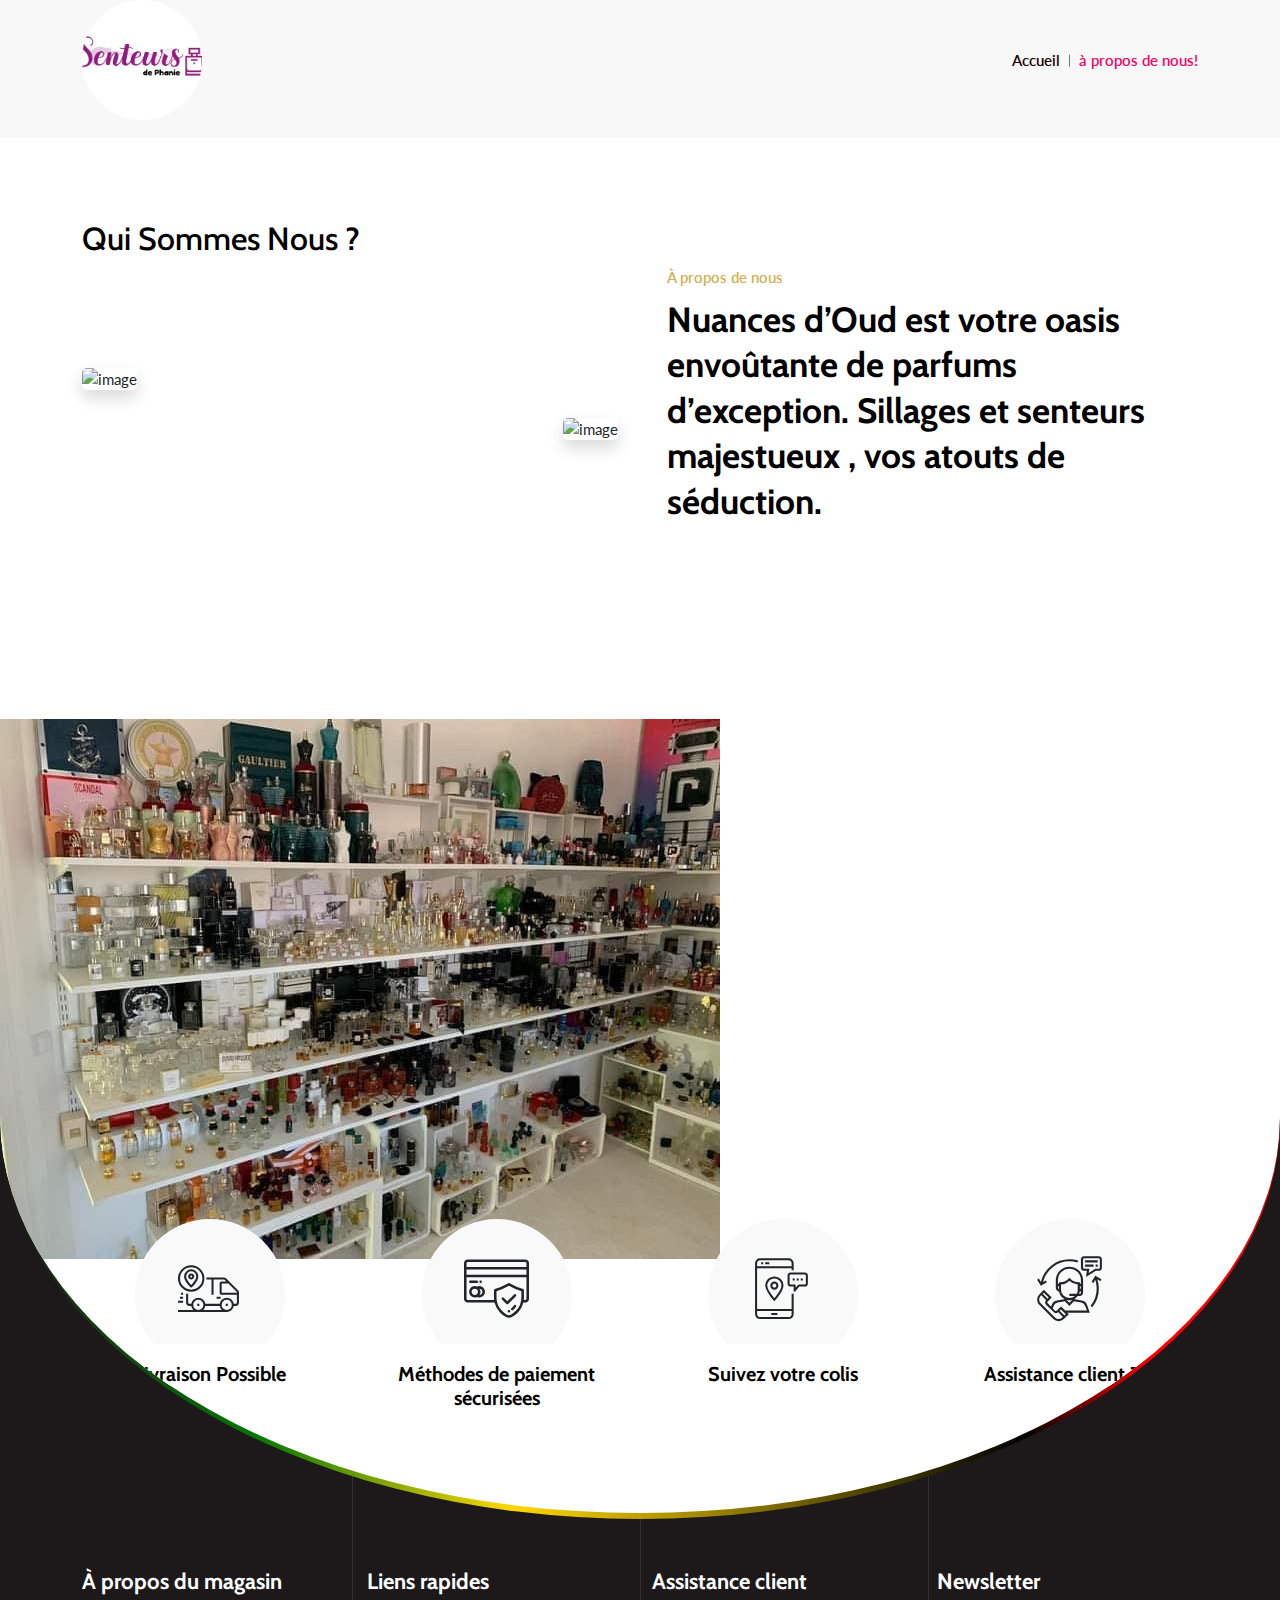
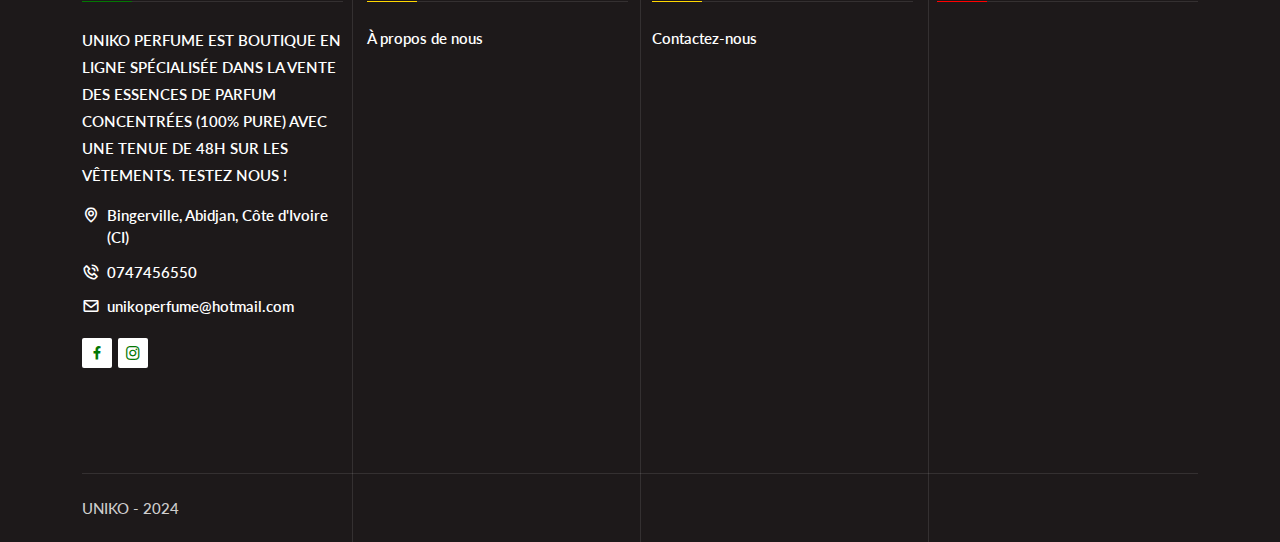
==== about.html @ a68ce267 "deaa" ====
<!doctype html>
<html lang="fr-FR">

<head>

    <meta charset="utf-8">
    <meta name="viewport" content="width=device-width, initial-scale=1, shrink-to-fit=no">
    <meta name="theme-color" content="#d2b154" />


    <meta name="theme-color" content="#d2b154" />
    <meta name="description"
        content="UNIKO PERFUME EST BOUTIQUE EN LIGNE SPÉCIALISÉE DANS LA VENTE DES ESSENCES DE PARFUM CONCENTRÉES (100% PURE) AVEC UNE TENUE DE 48H SUR LES VÊTEMENTS. TESTEZ NOUS !" />
    <meta name="keywords" content="UNIKO, Parfume, unikoS-Shop, UNIKO, Siblo, Silence-AI, John, Kokar, Dibloni" />
    <meta name="author" content="John Kokar" />
    <meta property="og:title" content="UNIKO Boutique de parfum" />
    <meta property="og:type" content="website" />
    <meta property="image" content="./assets/logo.jpg" />
    <meta property="og:image" content="./assets/logo.jpg" />
    <meta property="og:description"
        content="UNIKO PERFUME EST BOUTIQUE EN LIGNE SPÉCIALISÉE DANS LA VENTE DES ESSENCES DE PARFUM CONCENTRÉES (100% PURE) AVEC UNE TENUE DE 48H SUR LES VÊTEMENTS. TESTEZ NOUS !" />
    <meta property="og:site_name" content="UNIKO" />
    <meta property="og:locale" content="fr-FR" />
    <meta property="article:author" content="John Kokar" />
    <meta property="article:published_time" content="2024-04-27T12:00:00Z" />
    <meta property="article:modified_time" content="2024-04-27T12:00:00Z" />


    <link rel="stylesheet" href="assets/css/bootstrap.min.css">
    <link rel="stylesheet" href="assets/css/animate.min.css">
    <link rel="stylesheet" href="assets/css/boxicons.min.css">
    <link rel="stylesheet" href="assets/css/flaticon.css">
    <link rel="stylesheet" href="assets/css/magnific-popup.min.css">
    <link rel="stylesheet" href="assets/css/nice-select.min.css">
    <link rel="stylesheet" href="assets/css/slick.min.css">
    <link rel="stylesheet" href="assets/css/owl.carousel.min.css">
    <link rel="stylesheet" href="assets/css/meanmenu.min.css">
    <link rel="stylesheet" href="assets/css/rangeSlider.min.css">
    <link rel="stylesheet" href="assets/css/style.css">
    <link rel="stylesheet" href="assets/css/dark.css">
    <link rel="stylesheet" href="assets/css/responsive.css">
    <title>a propos</title>
    <link rel="icon" type="image/png" href="assets/img/logo.png">
</head>

<body>
    <div class="page-title-area">

        <div class="page-linear">
        </div>

        <div class="container">
            <div class="boba">
            </div>
            <div class="bob">
            </div>
            <div class="page-title-content">
                <a class="navbar-brand" href="index.html">
                    <img src="assets/img/logo.png" alt="logo" width="120" , height="120">
                </a>
                <ul>
                    <li><a href="index.html">Accueil</a></li>
                    <li style="color: #f80265 !important;">à propos de nous!</li>
                </ul>
            </div>
        </div>
    </div>
    <div class="boderit">
    </div>


    <section class="about-area ptb-100">
        <div class="container">
            <div class="row align-items-center">
                <h2>Qui Sommes Nous ?</h2>

                <div class="col-lg-6 col-md-12">
                    <div class="about-image">
                        <img src="assets/img/about/img1.jpg" class="shadow" alt="image">
                        <img src="assets/img/about/img2.jpg" class="shadow" alt="image">
                    </div>
                </div>
                <div class="col-lg-6 col-md-12">
                    <div class="about-content">
                        <span class="sub-title">À propos de nous</span>
                        <h2>Nuances d’Oud est votre oasis envoûtante de parfums d’exception. Sillages et senteurs
                            majestueux , vos atouts de séduction.</h2>

                    </div>
                </div>
            </div>
            <div class="about-inner-area">
                <div class="row">
                    <div class="col-lg-4 col-md-6 col-sm-6">
                        <div class="about-text">

                        </div>
                    </div>
                    <div class="col-lg-4 col-md-6 col-sm-6">
                        <div class="about-text">

                        </div>
                    </div>
                    <div class="col-lg-4 col-md-6 col-sm-6 offset-lg-0 offset-md-3 offset-sm-3">
                        <div class="about-text">

                        </div>
                    </div>
                </div>
            </div>
        </div>
    </section>


    <div class="modal fade productsShippingModal" id="productsShippingModal" tabindex="-1" role="dialog"
        aria-hidden="true">
        <div class="modal-dialog modal-dialog-centered" role="document">
            <div class="modal-content">
                <button type="button" class="close" data-bs-dismiss="modal" aria-label="Close">
                    <span aria-hidden="true"><i class="bx bx-x"></i></span>
                </button>
                <div class="shipping-content">
                    <h3>Shipping</h3>

                </div>
            </div>
        </div>
    </div>



    <footer class="footer-area">
        <div class="lines">
            <div class="line"></div>
            <div class="lineb"></div>
            <div class="linec"></div>
        </div>

        <div class="foot-linear-set">
            <section class="facility-area pb-70 foot-circle">
                <div class="clonsamobil" style="height: 500px; width: 100%;">

                    <img class="ads-image" src="./assets/img/cover.jpg" alt="image d'evenement">

                </div>



                <div class="container">
                    <div class="facility-slides owl-carousel owl-theme">
                        <div class="single-facility-box">
                            <div class="icon">
                                <i class="flaticon-tracking"></i>
                            </div>
                            <h3>Livraison Possible</h3>
                        </div>


                        <div class="single-facility-box">
                            <div class="icon">
                                <i class="flaticon-credit-card"></i>
                            </div>
                            <h3>Méthodes de paiement sécurisées</h3>
                        </div>
                        <div class="single-facility-box">
                            <div class="icon">
                                <i class="flaticon-location"></i>
                            </div>
                            <h3>Suivez votre colis</h3>
                        </div>
                        <div class="single-facility-box">
                            <div class="icon">
                                <i class="flaticon-customer-service"></i>
                            </div>
                            <h3>Assistance client 7/7</h3>
                        </div>
                    </div>
                </div>
            </section>
        </div>

        <div class="container">
            <div style="height: 50px; width: 100%;"></div>

            <div class="row pcfooter">
                <div class="col-lg-3 col-md-6 col-sm-6">
                    <div class="single-footer-widget">
                        <h3 class="foota">À propos du magasin</h3>
                        <div class="about-the-store">
                            <p>UNIKO PERFUME EST BOUTIQUE EN LIGNE SPÉCIALISÉE DANS LA VENTE DES ESSENCES DE PARFUM
                                CONCENTRÉES (100% PURE) AVEC UNE TENUE DE 48H SUR LES VÊTEMENTS. TESTEZ NOUS !</p>
                            <ul class="footer-contact-info">
                                <li>
                                    <i class="bx bx-map"></i>
                                    <a class="awe">Bingerville, Abidjan, Côte d'Ivoire (CI)
                                    </a>
                                </li>
                                <li>
                                    <i class="bx bx-phone-call"></i>
                                    <a class="awe" href="tel:0747456550">0747456550
                                    </a>
                                </li>
                                <li>
                                    <i class="bx bx-envelope"></i>
                                    <a class="awe" href="mail:unikoperfume@hotmail.com">
                                        <span>unikoperfume@hotmail.com</span>
                                    </a>
                                </li>
                            </ul>
                        </div>
                        <ul class="social-link">
                            <li>
                                <a href="https://www.facebook.com/Eunicekouai?mibextid=rS40aB7S9Ucbxw6v"
                                    class="d-block" target="_blank">
                                    <i class="bx bxl-facebook" style="color: #037703 !important;"></i>
                                </a>
                            </li>
                            <li>
                                <a href="https://www.instagram.com/uniko?igsh=MTF2NjN5YzZxbXJqZg%3D%3D&utm_source=qr"
                                    class="d-block" target="_blank">
                                    <i class="bx bxl-instagram" style="color: #037703 !important;"></i>
                                </a>
                            </li>
                        </ul>
                    </div>
                </div>
                <div class="col-lg-3 col-md-6 col-sm-6">
                    <div class="single-footer-widget pl-4">
                        <h3 class="footb">Liens rapides</h3>
                        <ul class="quick-links">
                            <li><a href="propos">À propos de nous</a></li>

                        </ul>
                    </div>
                </div>
                <div class="col-lg-3 col-md-6 col-sm-6">
                    <div class="single-footer-widget">
                        <h3 class="footc">Assistance client</h3>
                        <ul class="customer-support">
                            <li><a href="tel:0747456550">Contactez-nous</a></li>

                        </ul>
                    </div>
                </div>
                <div class="col-lg-3 col-md-6 col-sm-6">
                    <div class="single-footer-widget">
                        <h3 class="footd">Newsletter</h3>
                        <div class="footer-newsletter-box">

                        </div>
                    </div>
                </div>
            </div>

            <div class="row mobilefooter">
                <div class="col-lg-3 col-md-6 col-sm-6">
                    <div class="single-footer-widget">
                        <h3 class="foota">À propos</h3>
                        <div class="about-the-store">
                            <p>UNIKO PERFUME EST BOUTIQUE EN LIGNE SPÉCIALISÉE DANS LA VENTE DES ESSENCES DE PARFUM
                                CONCENTRÉES (100% PURE) AVEC UNE TENUE DE 48H SUR LES VÊTEMENTS. TESTEZ NOUS !</p>
                            <ul class="footer-contact-info">
                                <li>
                                    <i class="bx bx-map"></i>
                                    <a class="awe">Bingerville , Abidjan, Côte d'Ivoire
                                    </a>
                                </li>
                                <li>
                                    <i class="bx bx-phone-call"></i>
                                    <a class="awe" href="tel:0747456550">0747456550
                                    </a>
                                </li>
                                <li>
                                    <i class="bx bx-envelope"></i>
                                    <a class="awe" href="mail:unikoperfume@hotmail.com">
                                        <span>unikoperfume@hotmail.com</span>
                                    </a>
                                </li>


                            </ul>
                        </div>
                        <div class="single-footer-widget pl-4">
                            <br>
                            <ul class="quick-links">
                                <li><a style="color: #ffffff;" href="tel:0747456550">Contactez-nous</a></li>
                            </ul>
                        </div>
                        <ul class="social-link">
                            <li>
                                <a href="https://www.facebook.com/Eunicekouai?mibextid=rS40aB7S9Ucbxw6v"
                                    class="d-block" target="_blank">
                                    <i class="bx bxl-facebook" style="color: #037703 !important;"></i>
                                </a>
                            </li>
                            <li>
                                <a href="https://www.instagram.com/uniko?igsh=MTF2NjN5YzZxbXJqZg%3D%3D&utm_source=qr"
                                    class="d-block" target="_blank">
                                    <i class="bx bxl-instagram" style="color: #037703 !important;"></i>
                                </a>
                            </li>
                        </ul>
                    </div>
                </div>
            </div>
            <div class="footer-bottom-area">
                <div class="row align-items-center">
                    <div class="col-lg-6 col-md-6">
                        <p>UNIKO - 2024</p>
                    </div>

                </div>
            </div>
        </div>
    </footer>

    <script src="assets/js/jquery.min.js"></script>
    <script src="assets/js/bootstrap.bundle.min.js"></script>
    <script src="assets/js/owl.carousel.min.js"></script>
    <script src="assets/js/magnific-popup.min.js"></script>
    <script src="assets/js/parallax.min.js"></script>
    <script src="assets/js/rangeSlider.min.js"></script>
    <script src="assets/js/nice-select.min.js"></script>
    <script src="assets/js/meanmenu.minoff.js"></script>
    <script src="assets/js/isotope.pkgd.min.js"></script>
    <script src="assets/js/slick.min.js"></script>
    <script src="assets/js/sticky-sidebar.min.js"></script>
    <script src="assets/js/wow.min.js"></script>
    <script src="assets/js/form-validator.min.js"></script>
    <script src="assets/js/contact-form-script.js"></script>
    <script src="assets/js/ajaxchimp.min.js"></script>
    <script src="assets/js/main.js"></script>
</body>

</html>
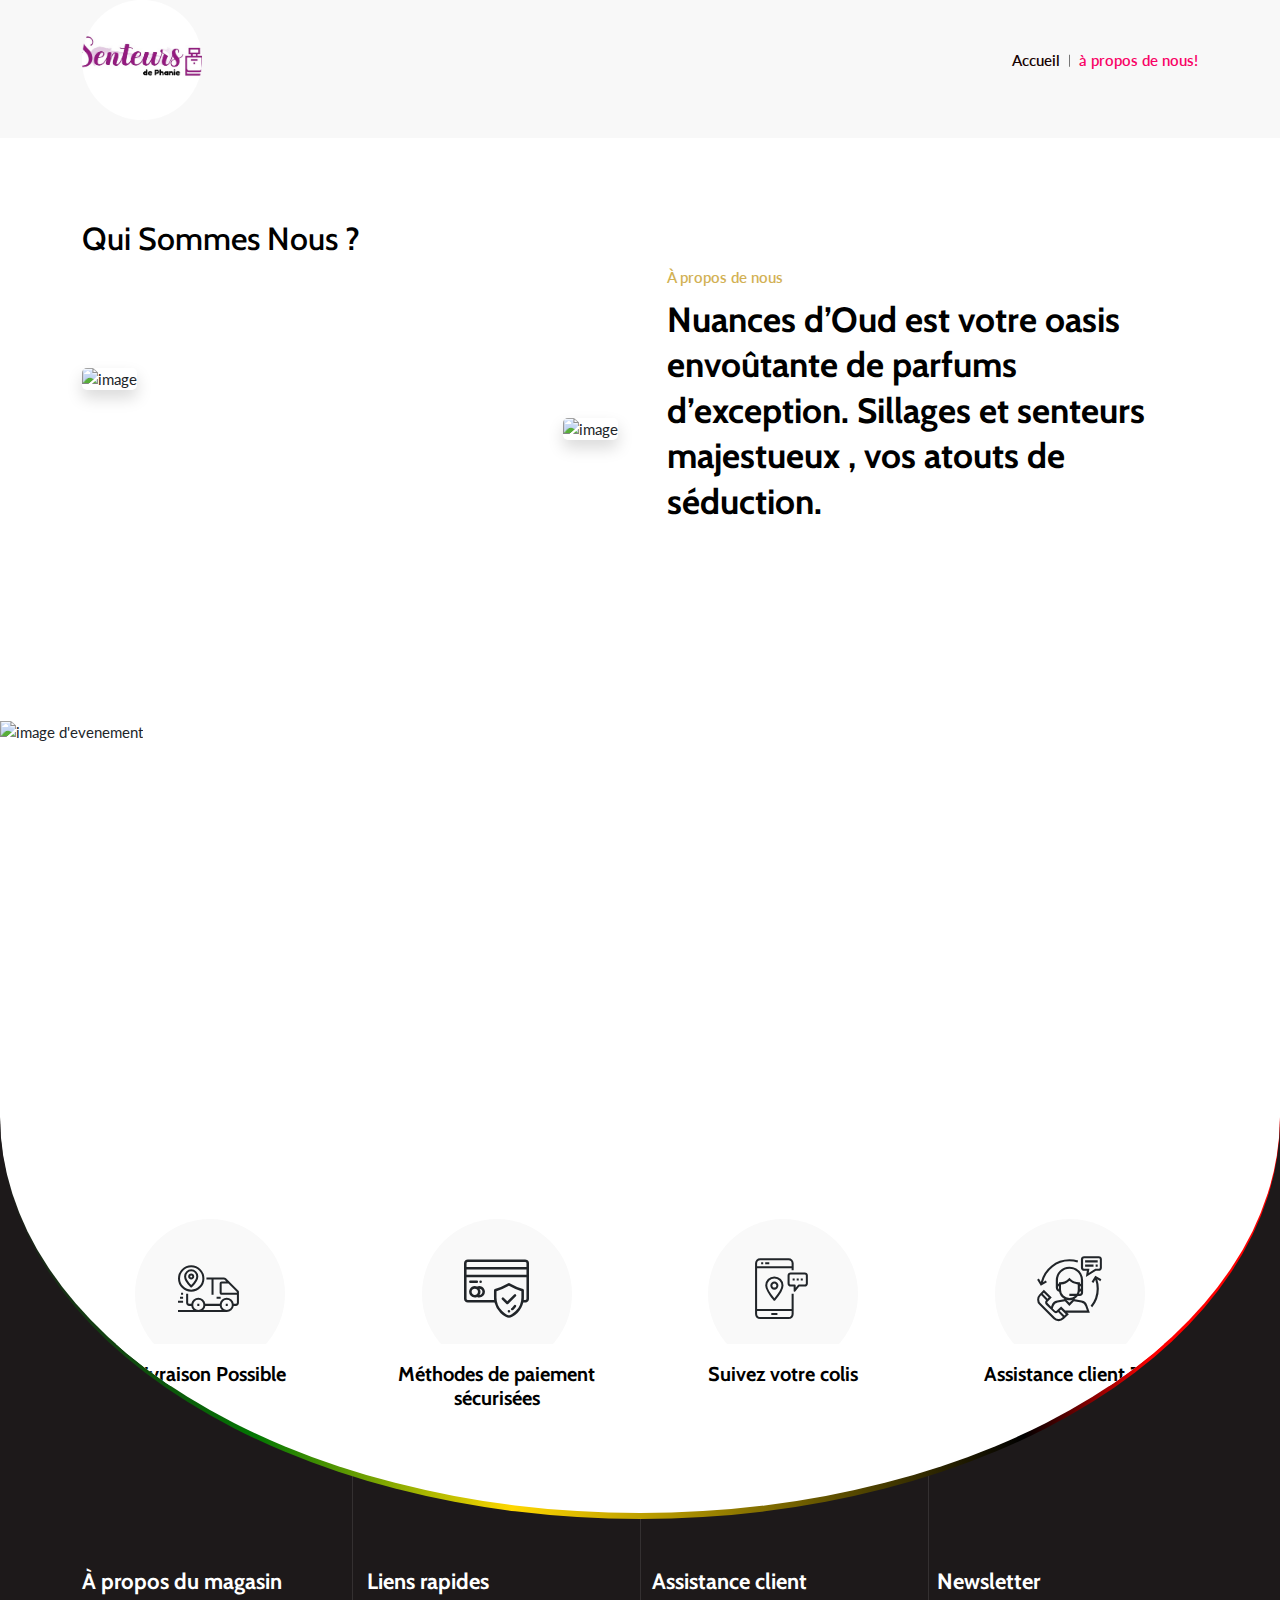
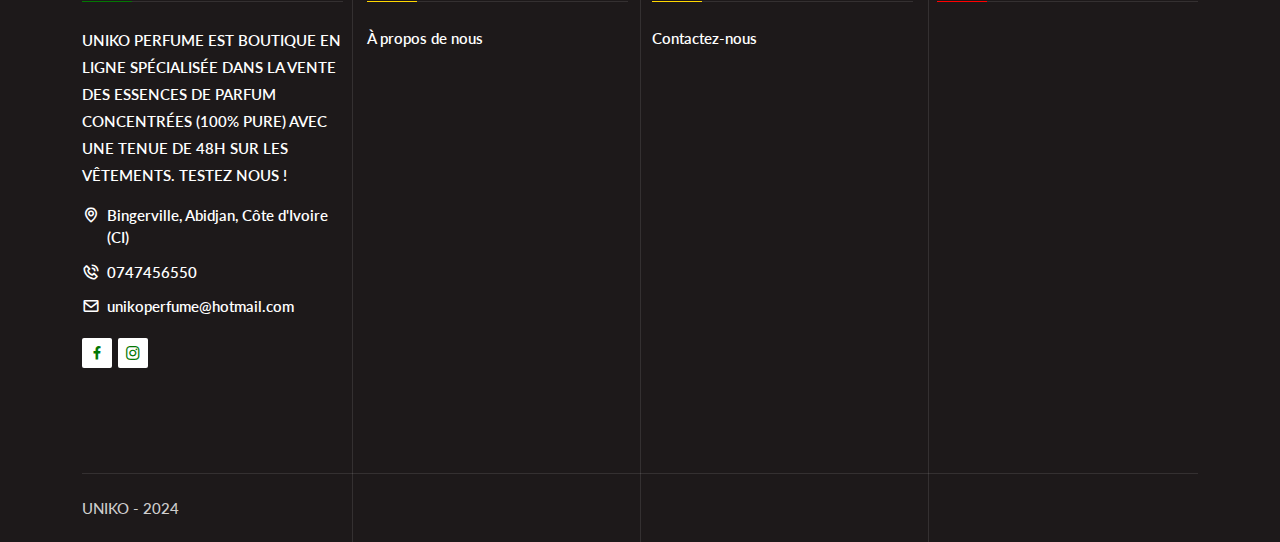
==== commit 3620ffea: "dreaa" ====
--- a/about.html
+++ b/about.html
@@ -7,19 +7,17 @@
     <meta name="viewport" content="width=device-width, initial-scale=1, shrink-to-fit=no">
     <meta name="theme-color" content="#d2b154" />
 
-
-    <meta name="theme-color" content="#d2b154" />
     <meta name="description"
-        content="UNIKO PERFUME EST BOUTIQUE EN LIGNE SPÉCIALISÉE DANS LA VENTE DES ESSENCES DE PARFUM CONCENTRÉES (100% PURE) AVEC UNE TENUE DE 48H SUR LES VÊTEMENTS. TESTEZ NOUS !" />
-    <meta name="keywords" content="UNIKO, Parfume, unikoS-Shop, UNIKO, Siblo, Silence-AI, John, Kokar, Dibloni" />
+        content="Les senteurs de Phanie, votre boutique en ligne, vous propose un large choix de produits en ligne : parfums, soins et maquillage de grandes marques de parfumerie, lingeries, etc..." />
+    <meta name="keywords" content="Phanie, Parfume, PhanieS-Shop, Phanie, Siblo, Silence-AI, John, Kokar, Dibloni" />
     <meta name="author" content="John Kokar" />
-    <meta property="og:title" content="UNIKO Boutique de parfum" />
+    <meta property="og:title" content="Phanie Boutique de parfum" />
     <meta property="og:type" content="website" />
     <meta property="image" content="./assets/logo.jpg" />
     <meta property="og:image" content="./assets/logo.jpg" />
     <meta property="og:description"
-        content="UNIKO PERFUME EST BOUTIQUE EN LIGNE SPÉCIALISÉE DANS LA VENTE DES ESSENCES DE PARFUM CONCENTRÉES (100% PURE) AVEC UNE TENUE DE 48H SUR LES VÊTEMENTS. TESTEZ NOUS !" />
-    <meta property="og:site_name" content="UNIKO" />
+        content="Les senteurs de Phanie, votre boutique en ligne, vous propose un large choix de produits en ligne : parfums, soins et maquillage de grandes marques de parfumerie, lingeries, etc..." />
+    <meta property="og:site_name" content="Phanie" />
     <meta property="og:locale" content="fr-FR" />
     <meta property="article:author" content="John Kokar" />
     <meta property="article:published_time" content="2024-04-27T12:00:00Z" />
@@ -210,13 +208,13 @@
                         </div>
                         <ul class="social-link">
                             <li>
-                                <a href="https://www.facebook.com/Eunicekouai?mibextid=rS40aB7S9Ucbxw6v"
+                                <a href="https://www.facebook.com/lessenteursdephanie?mibextid=rS40aB7S9Ucbxw6v"
                                     class="d-block" target="_blank">
                                     <i class="bx bxl-facebook" style="color: #037703 !important;"></i>
                                 </a>
                             </li>
                             <li>
-                                <a href="https://www.instagram.com/uniko?igsh=MTF2NjN5YzZxbXJqZg%3D%3D&utm_source=qr"
+                                <a href=""
                                     class="d-block" target="_blank">
                                     <i class="bx bxl-instagram" style="color: #037703 !important;"></i>
                                 </a>
@@ -288,13 +286,13 @@
                         </div>
                         <ul class="social-link">
                             <li>
-                                <a href="https://www.facebook.com/Eunicekouai?mibextid=rS40aB7S9Ucbxw6v"
+                                <a href="https://www.facebook.com/lessenteursdephanie?mibextid=rS40aB7S9Ucbxw6v"
                                     class="d-block" target="_blank">
                                     <i class="bx bxl-facebook" style="color: #037703 !important;"></i>
                                 </a>
                             </li>
                             <li>
-                                <a href="https://www.instagram.com/uniko?igsh=MTF2NjN5YzZxbXJqZg%3D%3D&utm_source=qr"
+                                <a href=""
                                     class="d-block" target="_blank">
                                     <i class="bx bxl-instagram" style="color: #037703 !important;"></i>
                                 </a>
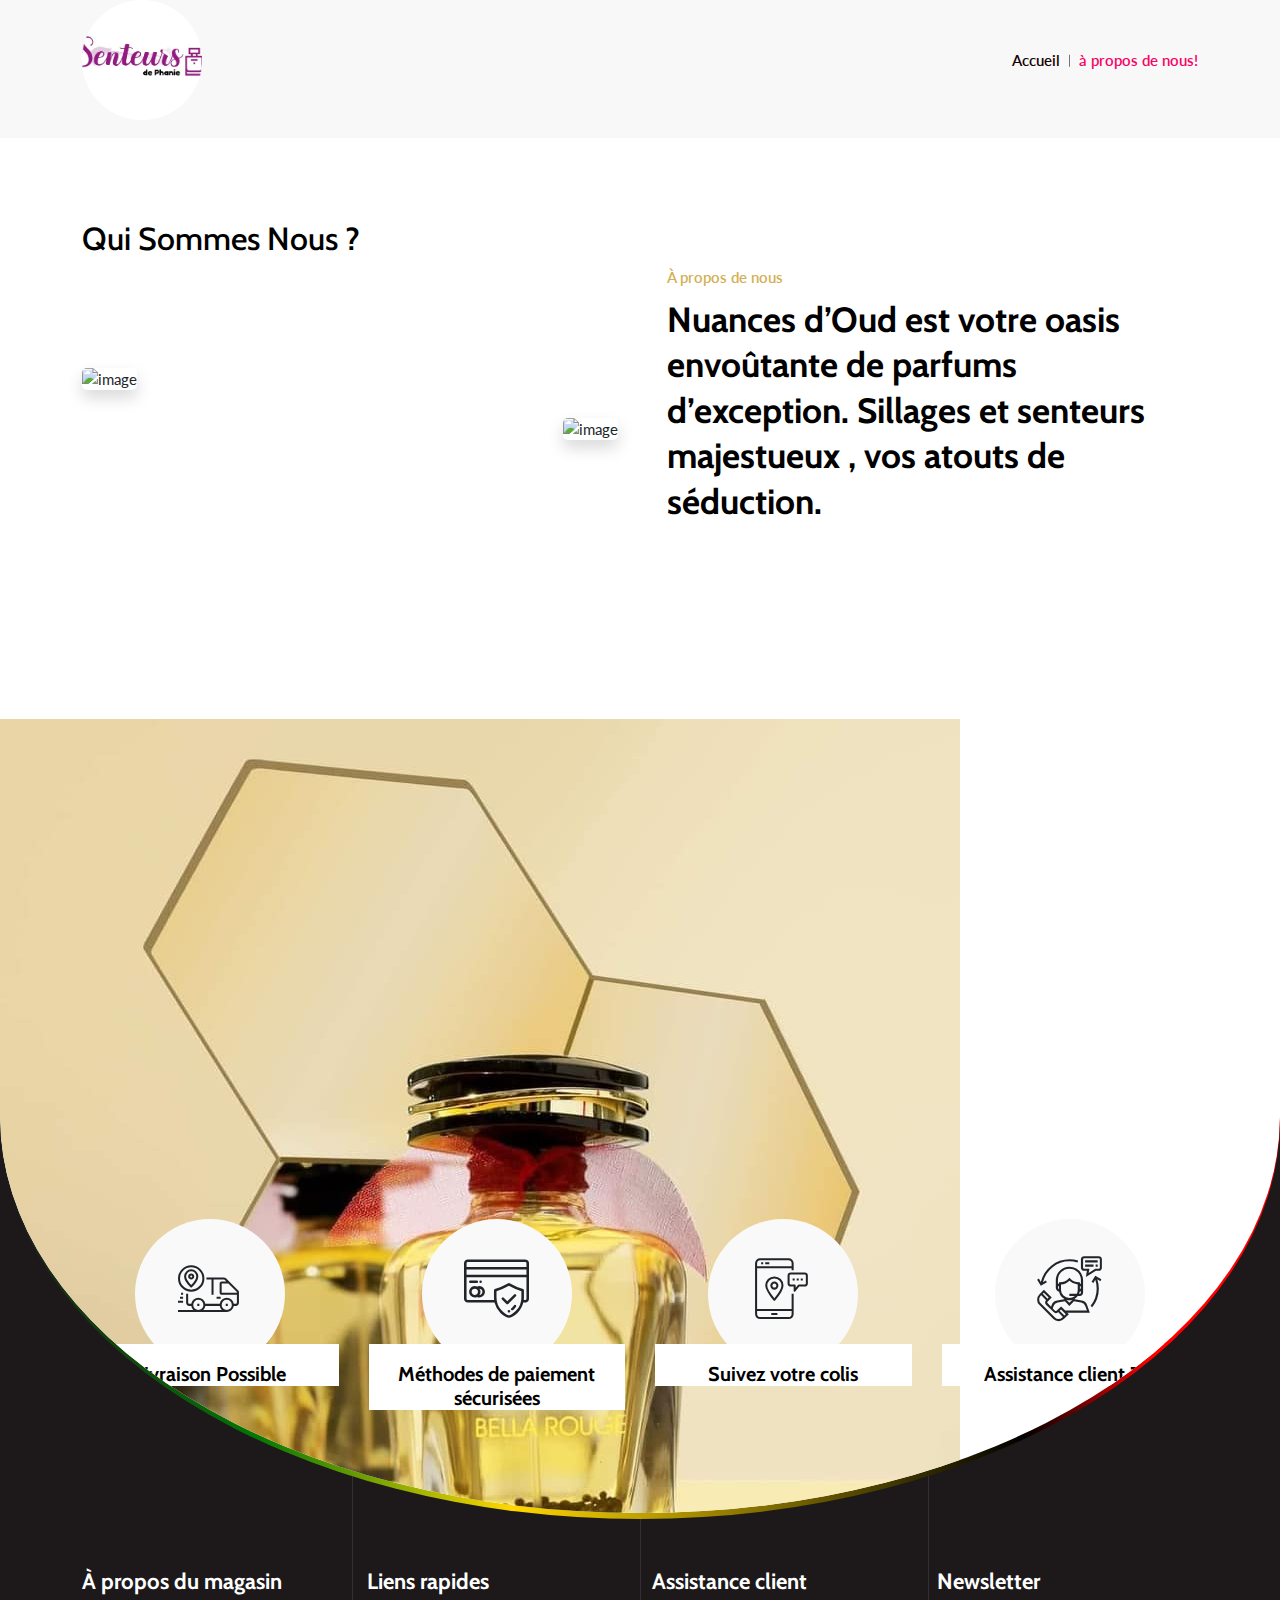
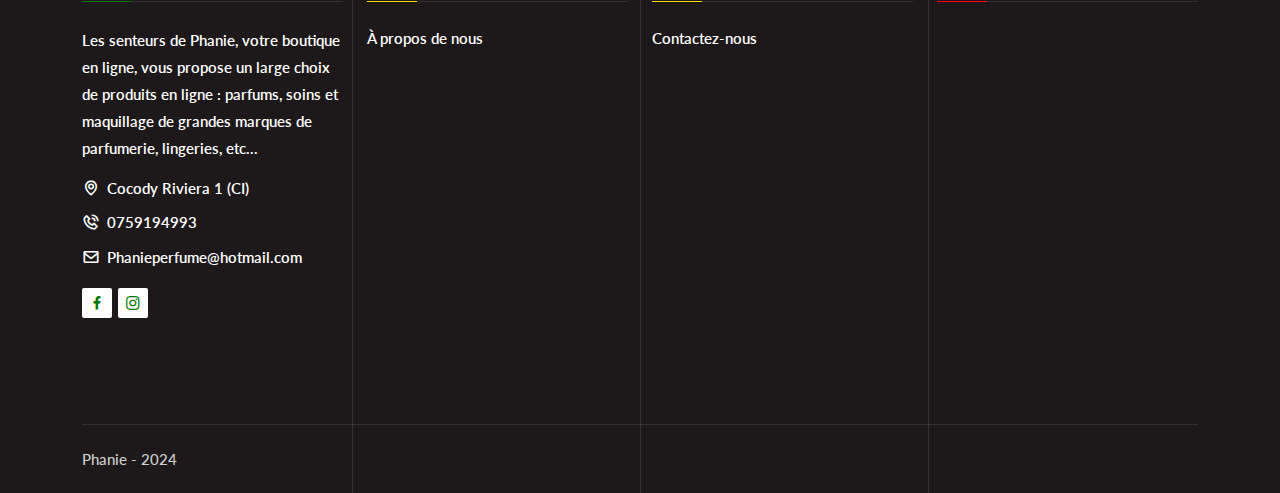
==== commit 55a9eb36: "dreaaa" ====
--- a/about.html
+++ b/about.html
@@ -138,7 +138,7 @@
             <section class="facility-area pb-70 foot-circle">
                 <div class="clonsamobil" style="height: 500px; width: 100%;">
 
-                    <img class="ads-image" src="./assets/img/cover.jpg" alt="image d'evenement">
+                    <img class="ads-image" src="./assets/logo.jpg" alt="image d'evenement">
 
                 </div>
 
@@ -185,31 +185,33 @@
                     <div class="single-footer-widget">
                         <h3 class="foota">À propos du magasin</h3>
                         <div class="about-the-store">
-                            <p>UNIKO PERFUME EST BOUTIQUE EN LIGNE SPÉCIALISÉE DANS LA VENTE DES ESSENCES DE PARFUM
-                                CONCENTRÉES (100% PURE) AVEC UNE TENUE DE 48H SUR LES VÊTEMENTS. TESTEZ NOUS !</p>
+                            <p>Les senteurs de Phanie, votre boutique en ligne, vous propose un large choix de produits
+                                en ligne : parfums, soins et maquillage de grandes marques de parfumerie, lingeries,
+                                etc...
+                            </p>
                             <ul class="footer-contact-info">
                                 <li>
                                     <i class="bx bx-map"></i>
-                                    <a class="awe">Bingerville, Abidjan, Côte d'Ivoire (CI)
+                                    <a class="awe">Cocody Riviera 1  (CI)
                                     </a>
                                 </li>
                                 <li>
                                     <i class="bx bx-phone-call"></i>
-                                    <a class="awe" href="tel:0747456550">0747456550
+                                    <a class="awe" href="tel:0759194993">0759194993
                                     </a>
                                 </li>
                                 <li>
                                     <i class="bx bx-envelope"></i>
-                                    <a class="awe" href="mail:unikoperfume@hotmail.com">
-                                        <span>unikoperfume@hotmail.com</span>
+                                    <a class="awe" href="mail:Phanieperfume@hotmail.com">
+                                        <span>Phanieperfume@hotmail.com</span>
                                     </a>
                                 </li>
                             </ul>
                         </div>
                         <ul class="social-link">
                             <li>
-                                <a href="https://www.facebook.com/lessenteursdephanie?mibextid=rS40aB7S9Ucbxw6v"
-                                    class="d-block" target="_blank">
+                                <a href="https://www.facebook.com/lessenteursdephanie?mibextid=rS40aB7S9Ucbxw6v" class="d-block"
+                                    target="_blank">
                                     <i class="bx bxl-facebook" style="color: #037703 !important;"></i>
                                 </a>
                             </li>
@@ -235,7 +237,7 @@
                     <div class="single-footer-widget">
                         <h3 class="footc">Assistance client</h3>
                         <ul class="customer-support">
-                            <li><a href="tel:0747456550">Contactez-nous</a></li>
+                            <li><a href="tel:0759194993">Contactez-nous</a></li>
 
                         </ul>
                     </div>
@@ -255,8 +257,9 @@
                     <div class="single-footer-widget">
                         <h3 class="foota">À propos</h3>
                         <div class="about-the-store">
-                            <p>UNIKO PERFUME EST BOUTIQUE EN LIGNE SPÉCIALISÉE DANS LA VENTE DES ESSENCES DE PARFUM
-                                CONCENTRÉES (100% PURE) AVEC UNE TENUE DE 48H SUR LES VÊTEMENTS. TESTEZ NOUS !</p>
+                            <p>Les senteurs de Phanie, votre boutique en ligne, vous propose un large choix de produits
+                                en ligne : parfums, soins et maquillage de grandes marques de parfumerie, lingeries,
+                                etc...</p>
                             <ul class="footer-contact-info">
                                 <li>
                                     <i class="bx bx-map"></i>
@@ -265,13 +268,13 @@
                                 </li>
                                 <li>
                                     <i class="bx bx-phone-call"></i>
-                                    <a class="awe" href="tel:0747456550">0747456550
+                                    <a class="awe" href="tel:0759194993">0759194993
                                     </a>
                                 </li>
                                 <li>
                                     <i class="bx bx-envelope"></i>
-                                    <a class="awe" href="mail:unikoperfume@hotmail.com">
-                                        <span>unikoperfume@hotmail.com</span>
+                                    <a class="awe" href="mail:Phanieperfume@hotmail.com">
+                                        <span>Phanieperfume@hotmail.com</span>
                                     </a>
                                 </li>
 
@@ -281,13 +284,13 @@
                         <div class="single-footer-widget pl-4">
                             <br>
                             <ul class="quick-links">
-                                <li><a style="color: #ffffff;" href="tel:0747456550">Contactez-nous</a></li>
+                                <li><a style="color: #ffffff;" href="tel:0759194993">Contactez-nous</a></li>
                             </ul>
                         </div>
                         <ul class="social-link">
                             <li>
-                                <a href="https://www.facebook.com/lessenteursdephanie?mibextid=rS40aB7S9Ucbxw6v"
-                                    class="d-block" target="_blank">
+                                <a href="https://www.facebook.com/lessenteursdephanie?mibextid=rS40aB7S9Ucbxw6v" class="d-block"
+                                    target="_blank">
                                     <i class="bx bxl-facebook" style="color: #037703 !important;"></i>
                                 </a>
                             </li>
@@ -304,7 +307,7 @@
             <div class="footer-bottom-area">
                 <div class="row align-items-center">
                     <div class="col-lg-6 col-md-6">
-                        <p>UNIKO - 2024</p>
+                        <p>Phanie - 2024</p>
                     </div>
 
                 </div>
